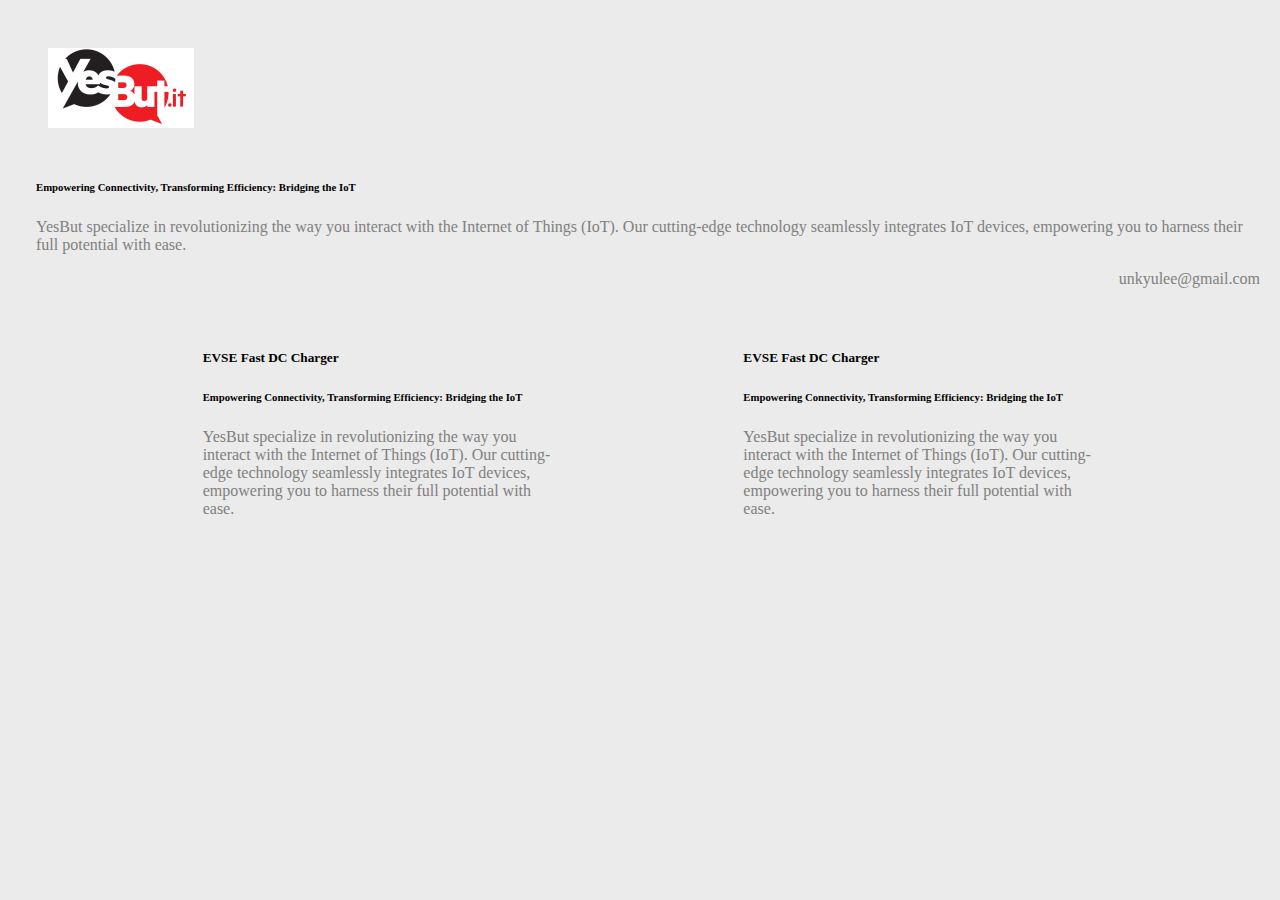
==== index.html @ 02c43ce3 "index page template" ====
<!doctype html>
<html lang="en">

<head>
    <meta charset="utf-8">
    <meta name="viewport" content="width=device-width, initial-scale=1">
    <title>YesBut - Internet Of Things</title>
    <link href="https://cdn.jsdelivr.net/npm/bootstrap@5.3.0/dist/css/bootstrap.min.css" rel="stylesheet"
        integrity="sha384-9ndCyUaIbzAi2FUVXJi0CjmCapSmO7SnpJef0486qhLnuZ2cdeRhO02iuK6FUUVM" crossorigin="anonymous">
    <link rel="stylesheet" href="./style.css">
</head>

<body>
    <div class="card" style="width: 100%;">
        <div class="card-body">
            <img class="" src="./image/logo.png" style="padding: 12px 12px 24px 12px;" alt="Card image cap">
            <h6 class="card-subtitle mb-2 text-muted">Empowering Connectivity, Transforming Efficiency: Bridging the IoT
            </h6>

            <p class="card-text">YesBut specialize in revolutionizing the way you interact with the Internet of Things
                (IoT). Our cutting-edge technology seamlessly integrates IoT devices, empowering you to harness their
                full potential with ease. </p>

            <p class="card-text contact">moc.liamg@eeluyknu</p>
        </div>
    </div>

    <div style="flex-grow: 1;"></div>

    <div class="card" style="width: 350px;">
        <div class="card-body">
            <h5 class="card-title">EVSE Fast DC Charger</h5>

            <h6 class="card-subtitle mb-2 text-muted">Empowering Connectivity, Transforming Efficiency: Bridging the IoT
            </h6>

            <p class="card-text">YesBut specialize in revolutionizing the way you interact with the Internet of Things
                (IoT). Our cutting-edge technology seamlessly integrates IoT devices, empowering you to harness their
                full potential with ease. </p>
        </div>
    </div>

    <div style="flex-grow: 1;"></div>


    <div class="card" style="width: 350px;">
        <div class="card-body">
            <h5 class="card-title">EVSE Fast DC Charger</h5>

            <h6 class="card-subtitle mb-2 text-muted">Empowering Connectivity, Transforming Efficiency: Bridging the IoT
            </h6>

            <p class="card-text">YesBut specialize in revolutionizing the way you interact with the Internet of Things
                (IoT). Our cutting-edge technology seamlessly integrates IoT devices, empowering you to harness their
                full potential with ease. </p>
        </div>
    </div>

    <div style="flex-grow: 1;"></div>


    <script src="https://cdn.jsdelivr.net/npm/bootstrap@5.3.0/dist/js/bootstrap.bundle.min.js"
        integrity="sha384-geWF76RCwLtnZ8qwWowPQNguL3RmwHVBC9FhGdlKrxdiJJigb/j/68SIy3Te4Bkz"
        crossorigin="anonymous"></script>
</body>

</html>
---- style.css ----
body,
html {
  width: 100%;
  background: #ebebeb;
  padding: 8px;
  display: flex;
  flex-flow: row wrap;
}

.card {
  margin: 12px 12px 12px 12px;
}

.card-text {
  color: gray;
}

.contact {
  unicode-bidi: bidi-override;
  direction: rtl;
}
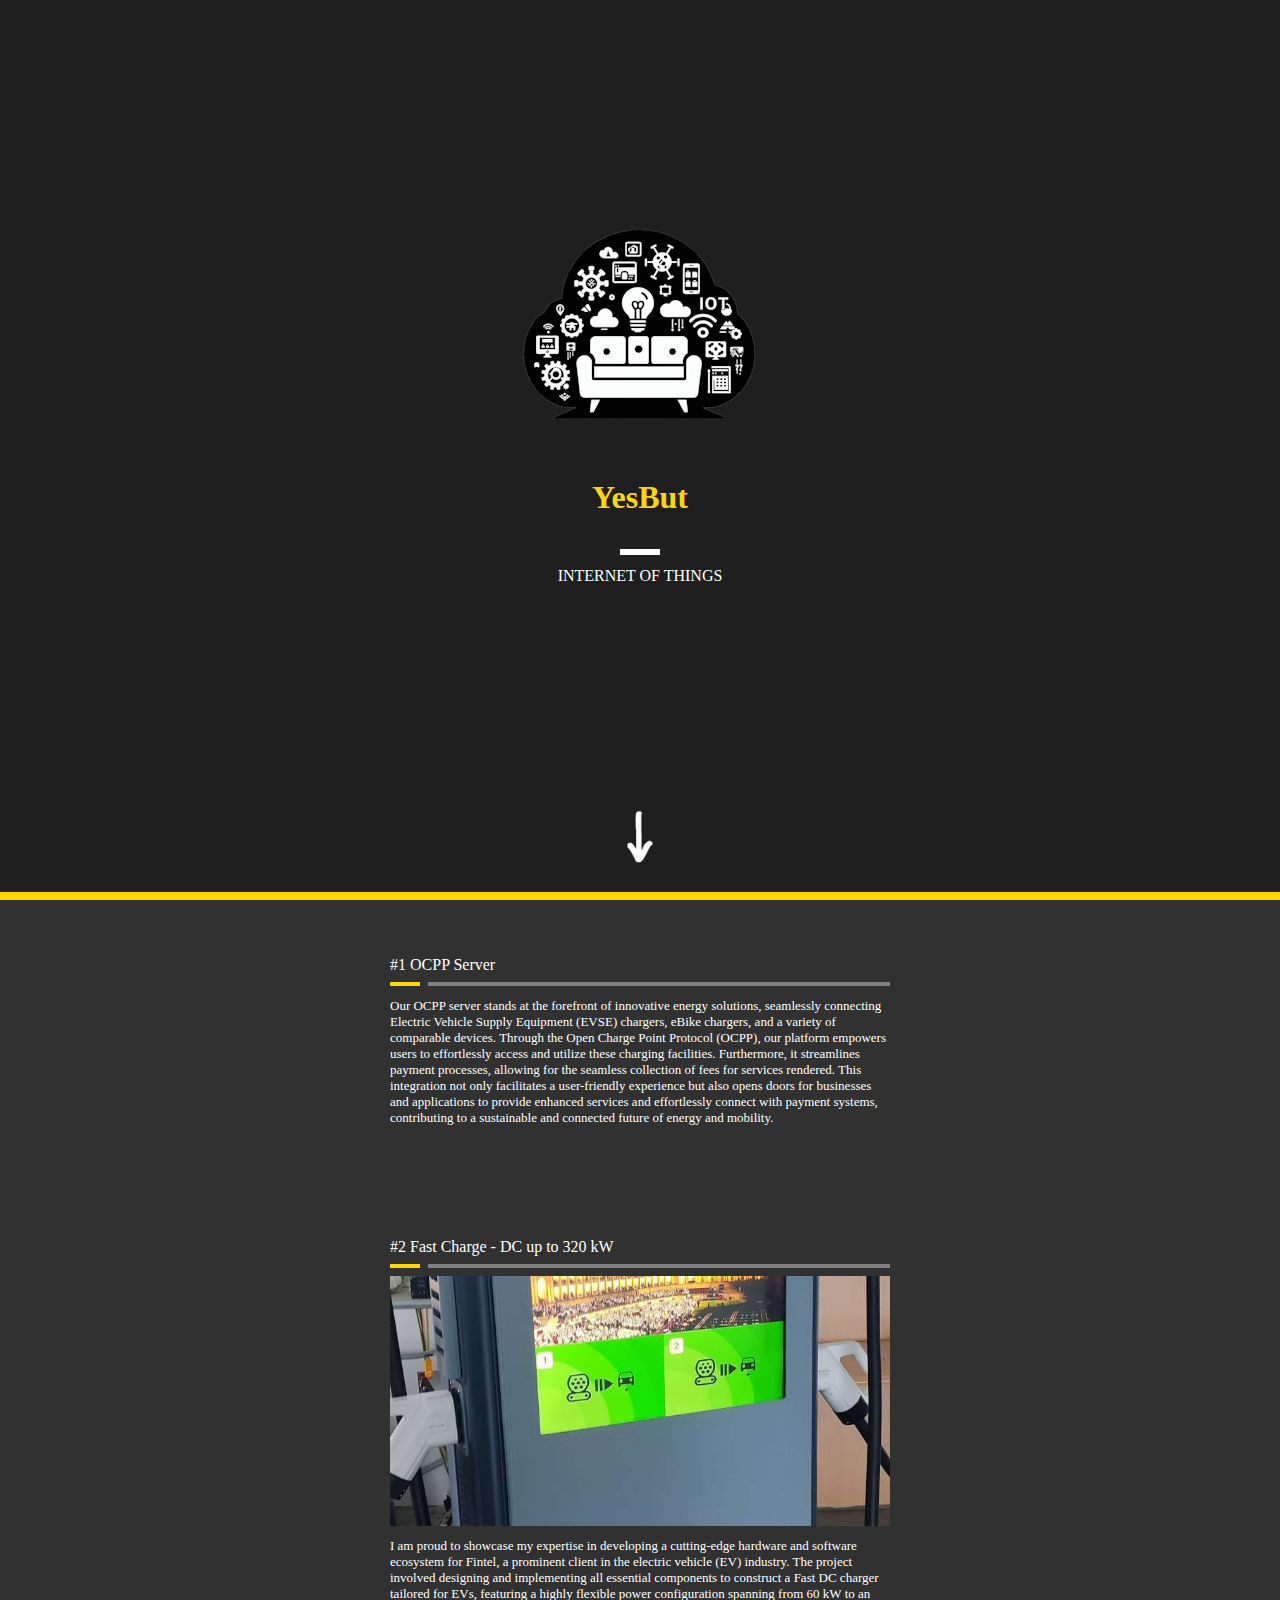
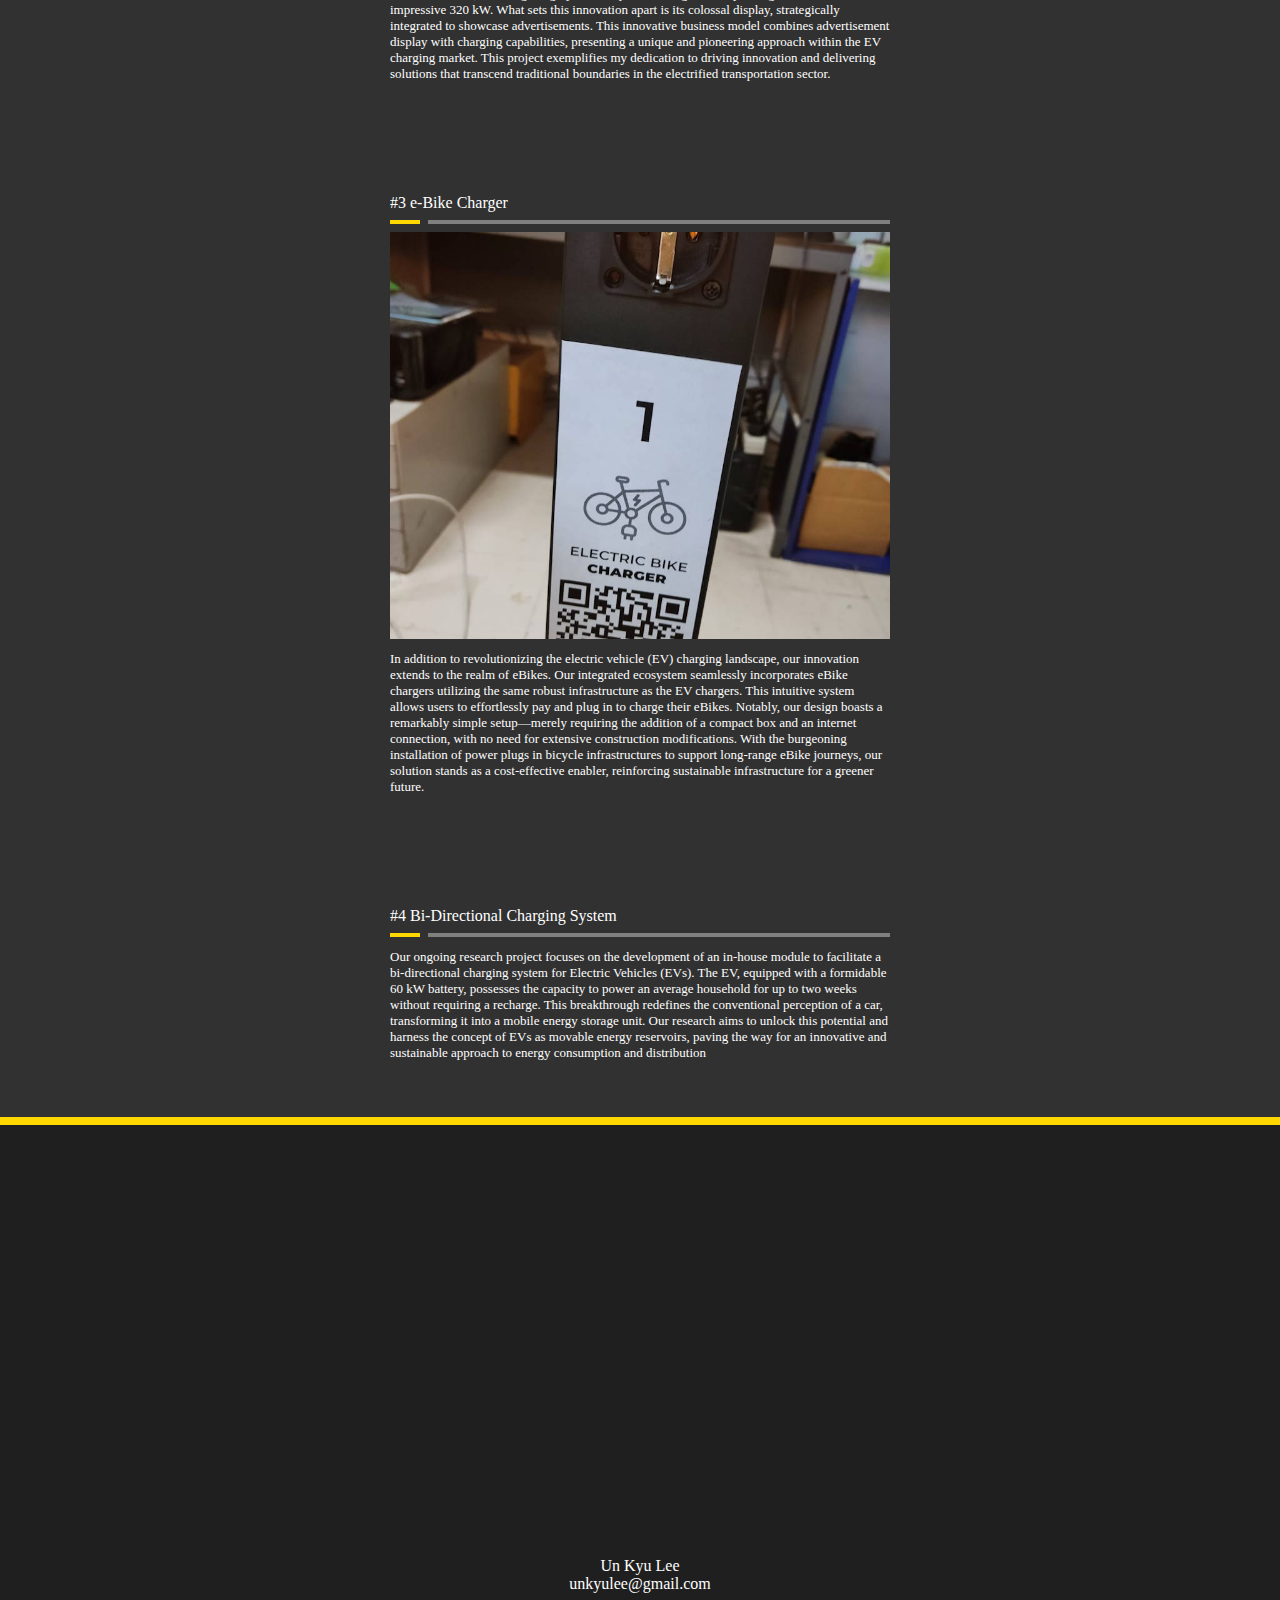
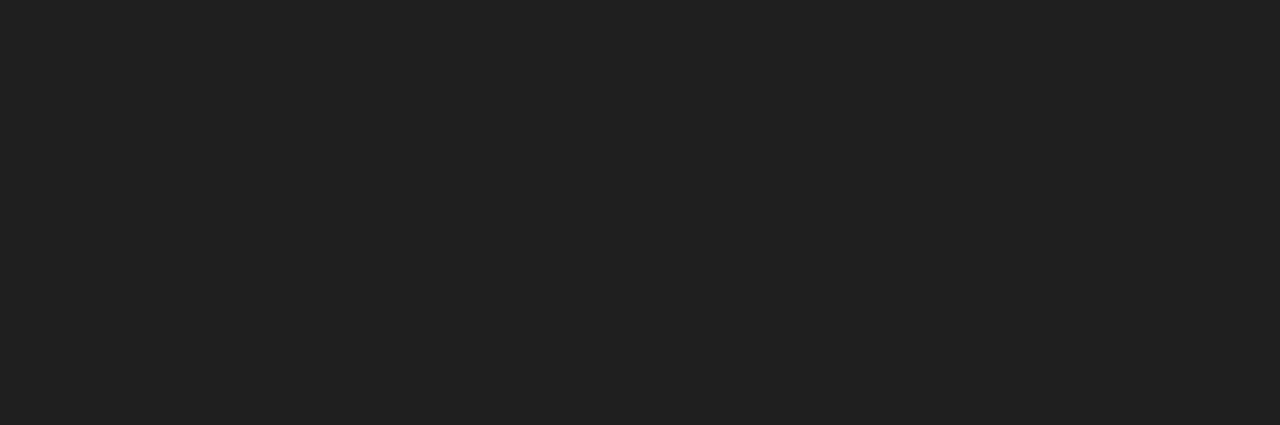
==== commit 664c6890: "update yesbut homepage" ====
--- a/index.html
+++ b/index.html
@@ -5,63 +5,97 @@
     <meta charset="utf-8">
     <meta name="viewport" content="width=device-width, initial-scale=1">
     <title>YesBut - Internet Of Things</title>
-    <link href="https://cdn.jsdelivr.net/npm/bootstrap@5.3.0/dist/css/bootstrap.min.css" rel="stylesheet"
-        integrity="sha384-9ndCyUaIbzAi2FUVXJi0CjmCapSmO7SnpJef0486qhLnuZ2cdeRhO02iuK6FUUVM" crossorigin="anonymous">
     <link rel="stylesheet" href="./style.css">
 </head>
 
 <body>
-    <div class="card" style="width: 100%;">
-        <div class="card-body">
-            <img class="" src="./image/logo.png" style="padding: 12px 12px 24px 12px;" alt="Card image cap">
-            <h6 class="card-subtitle mb-2 text-muted">Empowering Connectivity, Transforming Efficiency: Bridging the IoT
-            </h6>
+    <section id="intro">
+        <div class="fill"></div>
+        <img src="./image/logo_small.png" />
+        <h1 class="title">
+            YesBut
+        </h1>
+        <div class="separator"></div>
+        <span>INTERNET OF THINGS</span>
+        <div class="fill"></div>
+        <img src="./image/down.gif" width="100px" />
+        <div class="highlight"></div>
+    </section>
+    <section id="work">
+        <div class="portfolio">
+            #1 OCPP Server
+            <div style="display: flex">
+                <div class="highlight"></div>
+                <div class="gray"></div>
+            </div>
+            <span class="description">Our OCPP server stands at the forefront of innovative energy solutions, seamlessly
+                connecting Electric Vehicle Supply Equipment (EVSE) chargers, eBike chargers, and a variety of
+                comparable devices. Through the Open Charge Point Protocol (OCPP), our platform empowers users to
+                effortlessly access and utilize these charging facilities. Furthermore, it streamlines payment
+                processes, allowing for the seamless collection of fees for services rendered. This integration not only
+                facilitates a user-friendly experience but also opens doors for businesses and applications to provide
+                enhanced services and effortlessly connect with payment systems, contributing to a sustainable and
+                connected future of energy and mobility.</span>
+        </div>
 
-            <p class="card-text">YesBut specialize in revolutionizing the way you interact with the Internet of Things
-                (IoT). Our cutting-edge technology seamlessly integrates IoT devices, empowering you to harness their
-                full potential with ease. </p>
+        <div class="portfolio">
+            #2 Fast Charge - DC up to 320 kW
+            <div style="display: flex; margin-bottom: 8px;">
+                <div class="highlight"></div>
+                <div class="gray"></div>
+            </div>
+            <img src="./image/dc-charger.jpg" width="100%" />
+            <span class="description">I am proud to showcase my expertise in developing a cutting-edge hardware and
+                software ecosystem for Fintel, a prominent client in the electric vehicle (EV) industry. The project
+                involved designing and implementing all essential components to construct a Fast DC charger tailored for
+                EVs, featuring a highly flexible power configuration spanning from 60 kW to an impressive 320 kW. What
+                sets this innovation apart is its colossal display, strategically integrated to showcase advertisements.
+                This innovative business model combines advertisement display with charging capabilities, presenting a
+                unique and pioneering approach within the EV charging market. This project exemplifies my dedication to
+                driving innovation and delivering solutions that transcend traditional boundaries in the electrified
+                transportation sector.</span>
+        </div>
 
-            <p class="card-text contact">moc.liamg@eeluyknu</p>
+        <div class="portfolio">
+            #3 e-Bike Charger
+            <div style="display: flex;margin-bottom: 8px;">
+                <div class="highlight"></div>
+                <div class="gray"></div>
+            </div>
+            <img src="./image/ebike-charger.jpg" width="100%" />
+            <span class="description">In addition to revolutionizing the electric vehicle (EV) charging landscape, our
+                innovation extends to the realm of eBikes. Our integrated ecosystem seamlessly incorporates eBike
+                chargers utilizing the same robust infrastructure as the EV chargers. This intuitive system allows users
+                to effortlessly pay and plug in to charge their eBikes. Notably, our design boasts a remarkably simple
+                setup—merely requiring the addition of a compact box and an internet connection, with no need for
+                extensive construction modifications. With the burgeoning installation of power plugs in bicycle
+                infrastructures to support long-range eBike journeys, our solution stands as a cost-effective enabler,
+                reinforcing sustainable infrastructure for a greener future.</span>
         </div>
-    </div>
 
-    <div style="flex-grow: 1;"></div>
+        <div class="portfolio">
+            #4 Bi-Directional Charging System
+            <div style="display: flex">
+                <div class="highlight"></div>
+                <div class="gray"></div>
+            </div>
+            <span class="description">Our ongoing research project focuses on the development of an in-house module to
+                facilitate a bi-directional charging system for Electric Vehicles (EVs). The EV, equipped with a
+                formidable 60 kW battery, possesses the capacity to power an average household for up to two weeks
+                without requiring a recharge. This breakthrough redefines the conventional perception of a car,
+                transforming it into a mobile energy storage unit. Our research aims to unlock this potential and
+                harness the concept of EVs as movable energy reservoirs, paving the way for an innovative and
+                sustainable approach to energy consumption and distribution</span>
+        </div>
 
-    <div class="card" style="width: 350px;">
-        <div class="card-body">
-            <h5 class="card-title">EVSE Fast DC Charger</h5>
-
-            <h6 class="card-subtitle mb-2 text-muted">Empowering Connectivity, Transforming Efficiency: Bridging the IoT
-            </h6>
-
-            <p class="card-text">YesBut specialize in revolutionizing the way you interact with the Internet of Things
-                (IoT). Our cutting-edge technology seamlessly integrates IoT devices, empowering you to harness their
-                full potential with ease. </p>
-        </div>
-    </div>
-
-    <div style="flex-grow: 1;"></div>
+        <div class="highlight"></div>
+    </section>
 
 
-    <div class="card" style="width: 350px;">
-        <div class="card-body">
-            <h5 class="card-title">EVSE Fast DC Charger</h5>
-
-            <h6 class="card-subtitle mb-2 text-muted">Empowering Connectivity, Transforming Efficiency: Bridging the IoT
-            </h6>
-
-            <p class="card-text">YesBut specialize in revolutionizing the way you interact with the Internet of Things
-                (IoT). Our cutting-edge technology seamlessly integrates IoT devices, empowering you to harness their
-                full potential with ease. </p>
-        </div>
-    </div>
-
-    <div style="flex-grow: 1;"></div>
-
-
-    <script src="https://cdn.jsdelivr.net/npm/bootstrap@5.3.0/dist/js/bootstrap.bundle.min.js"
-        integrity="sha384-geWF76RCwLtnZ8qwWowPQNguL3RmwHVBC9FhGdlKrxdiJJigb/j/68SIy3Te4Bkz"
-        crossorigin="anonymous"></script>
+    <section id="contact">
+        <span>Un Kyu Lee</span>
+        <span>unkyulee@gmail.com</span>
+    </section>
 </body>
 
 </html>--- a/style.css
+++ b/style.css
@@ -1,21 +1,99 @@
+:root {
+  --c-highlight: #ffd700;
+}
+
 body,
 html {
   width: 100%;
-  background: #ebebeb;
-  padding: 8px;
-  display: flex;
-  flex-flow: row wrap;
+  height: 100%;
+  min-height: 100%;
+  background: #313131;
+  position: relative;
+  margin: 0;
+  padding: 0;
+  font-family: cursive;
+  color: white;
 }
 
-.card {
-  margin: 12px 12px 12px 12px;
+.fill {
+  flex-grow: 1;
 }
 
-.card-text {
-  color: gray;
+#intro {
+  display: flex;
+  flex-flow: column;
+  justify-content: center;
+  align-items: center;
+  height: 100%;
+  width: 100%;
+  background-color: #1f1f1f;
+  text-align: center;
 }
 
-.contact {
-  unicode-bidi: bidi-override;
-  direction: rtl;
+#intro h1 {
+  font-size: 2em;
+  font-weight: bold;
+  color: var(--c-highlight);
 }
+
+#work {
+  display: flex;
+  flex-flow: column;
+  align-items: center;
+  justify-content: center;
+  width: 100%;
+  background: #313131;
+}
+
+.portfolio {
+  padding: 16px;
+  display: flex;
+  flex-flow: column;
+  max-width: 500px;
+  position: relative;
+  margin: 40px 0;
+}
+
+.portfolio .highlight {
+  width: 30px;
+  height: 4px;
+  background: var(--c-highlight);
+  margin-top: 8px;
+}
+
+.portfolio .gray {
+  flex-grow: 1;
+  height: 4px;
+  background: gray;
+  margin-top: 8px;
+  margin-left: 8px;
+}
+
+#work .description {
+  font-size: small;
+  padding-top: 12px;
+}
+
+.highlight {
+  background-color: var(--c-highlight);
+  height: 8px;
+  width: 100%;
+}
+
+.separator {
+  background-color: white;
+  height: 6px;
+  width: 40px;
+  margin: 12px;
+}
+
+#contact {
+  display: flex;
+  flex-flow: column;
+  justify-content: center;
+  align-items: center;
+  height: 100%;
+  width: 100%;
+  background-color: #1f1f1f;
+  text-align: center;
+}
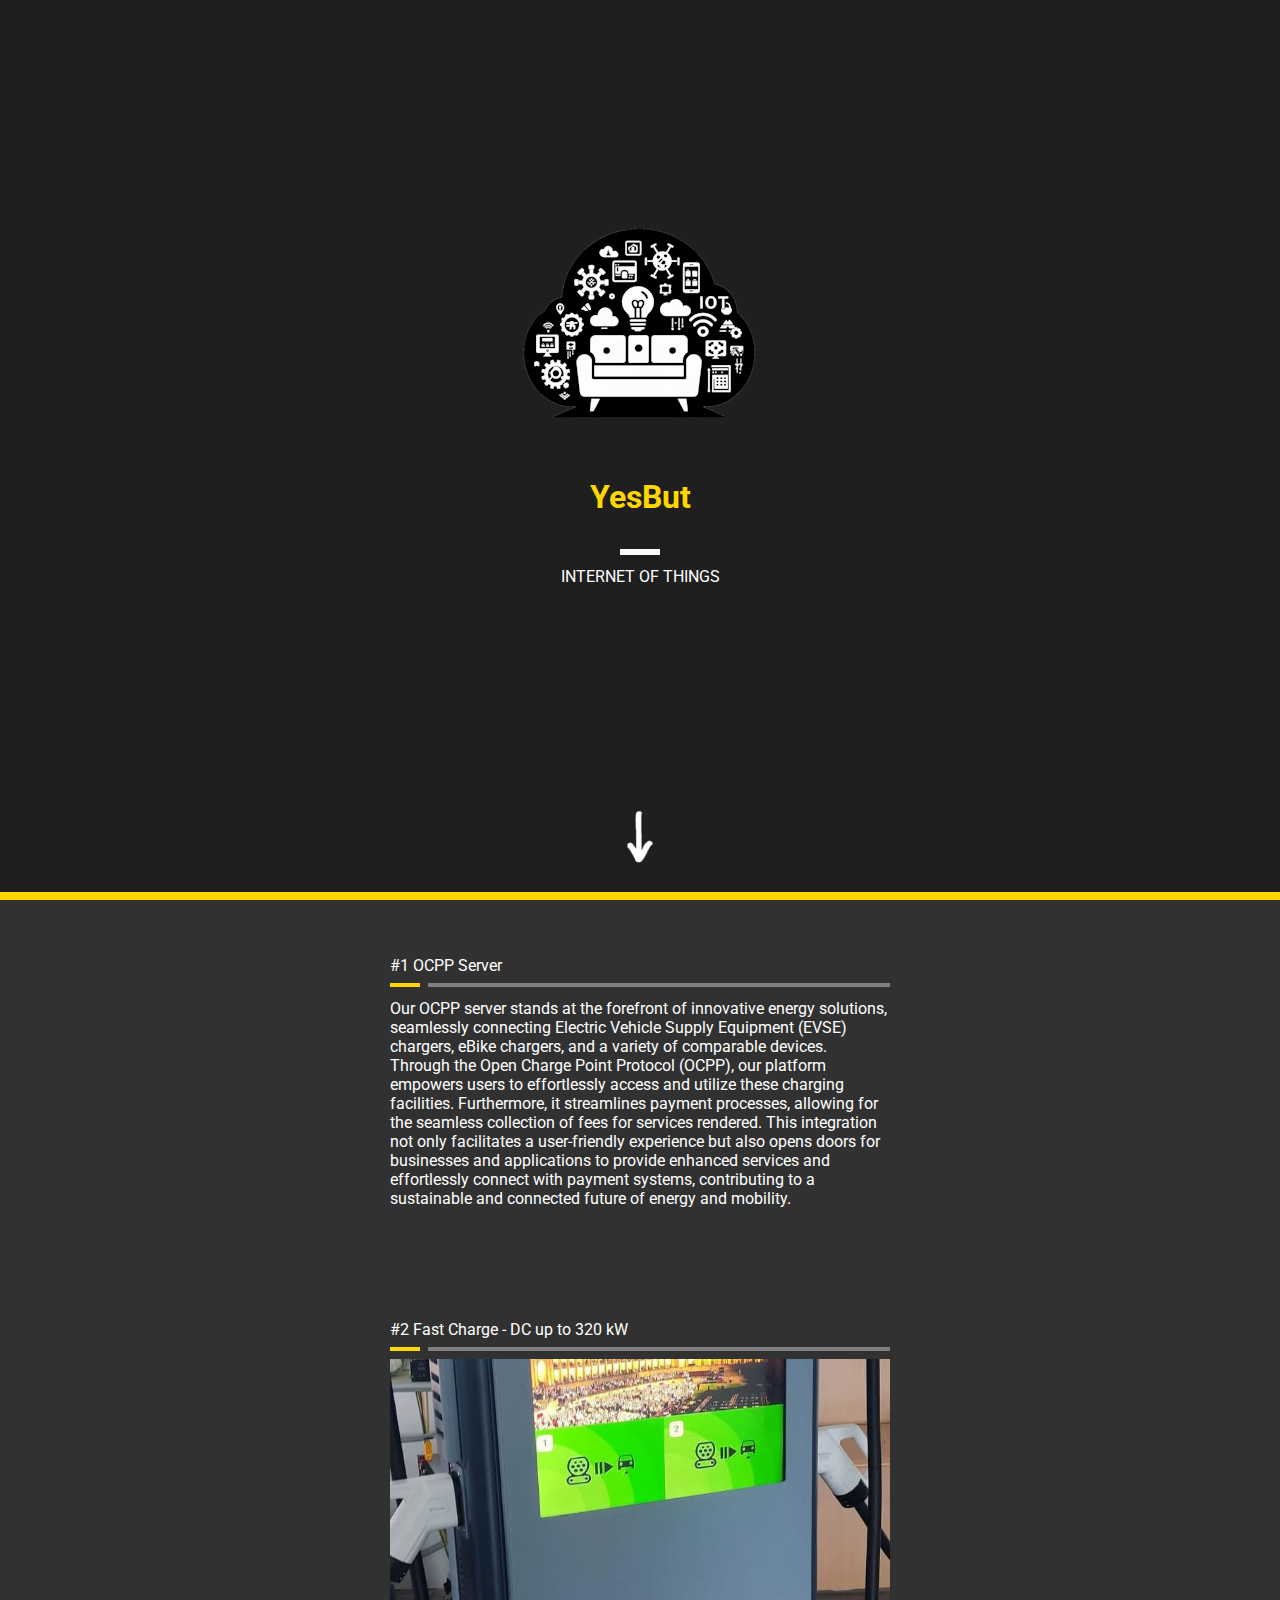
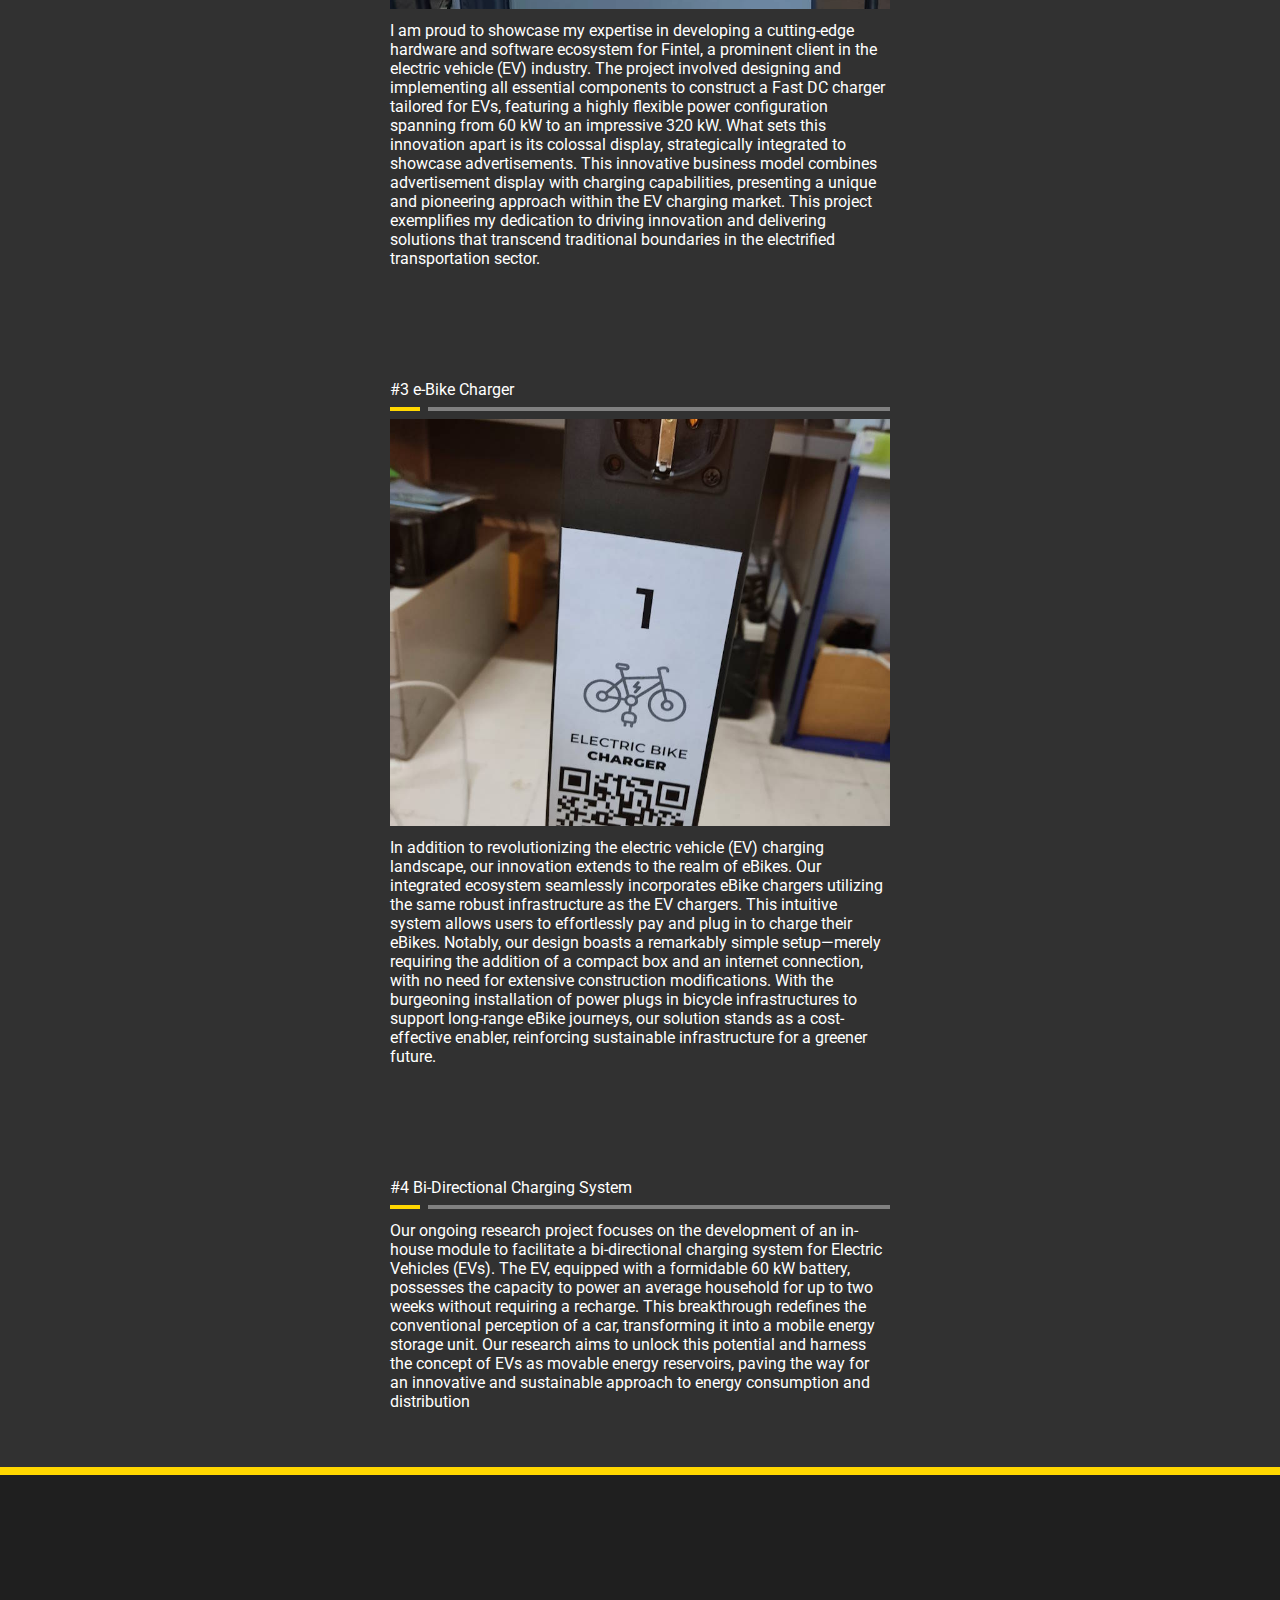
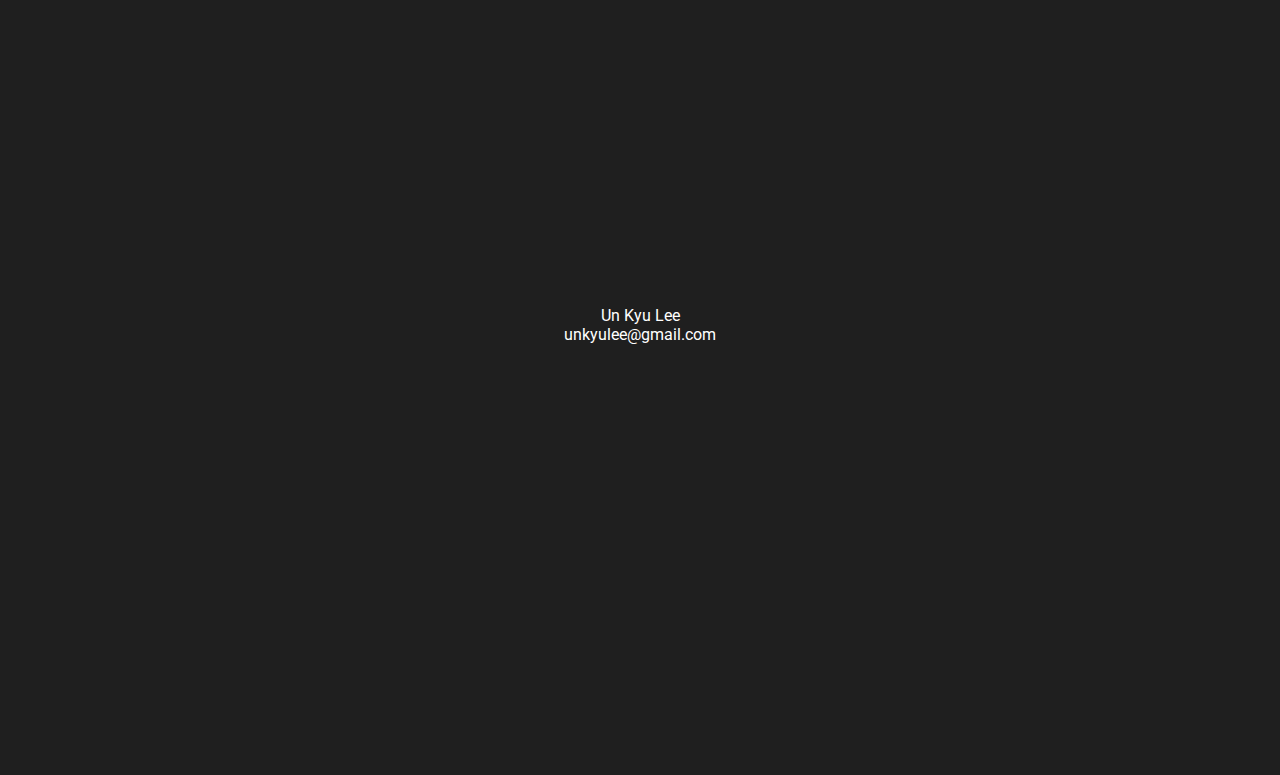
==== commit 38839faa: "scroll when clicked" ====
--- a/index.html
+++ b/index.html
@@ -18,7 +18,13 @@
         <div class="separator"></div>
         <span>INTERNET OF THINGS</span>
         <div class="fill"></div>
-        <img src="./image/down.gif" width="100px" />
+        <img src="./image/down.gif" width="100px" onclick="scrollDown()" />
+        <script>
+            function scrollDown() {
+                var targetElement = document.getElementById('work');
+                targetElement.scrollIntoView({ behavior: 'smooth' });
+            }
+        </script>
         <div class="highlight"></div>
     </section>
     <section id="work">
--- a/style.css
+++ b/style.css
@@ -1,3 +1,5 @@
+@import url("https://fonts.googleapis.com/css?family=Roboto:300,300i,400,400i,500,500i,700,700i,900,900i");
+
 :root {
   --c-highlight: #ffd700;
 }
@@ -11,7 +13,7 @@
   position: relative;
   margin: 0;
   padding: 0;
-  font-family: cursive;
+  font-family: "Roboto", sans-serif;
   color: white;
 }
 
@@ -70,7 +72,6 @@
 }
 
 #work .description {
-  font-size: small;
   padding-top: 12px;
 }
 
